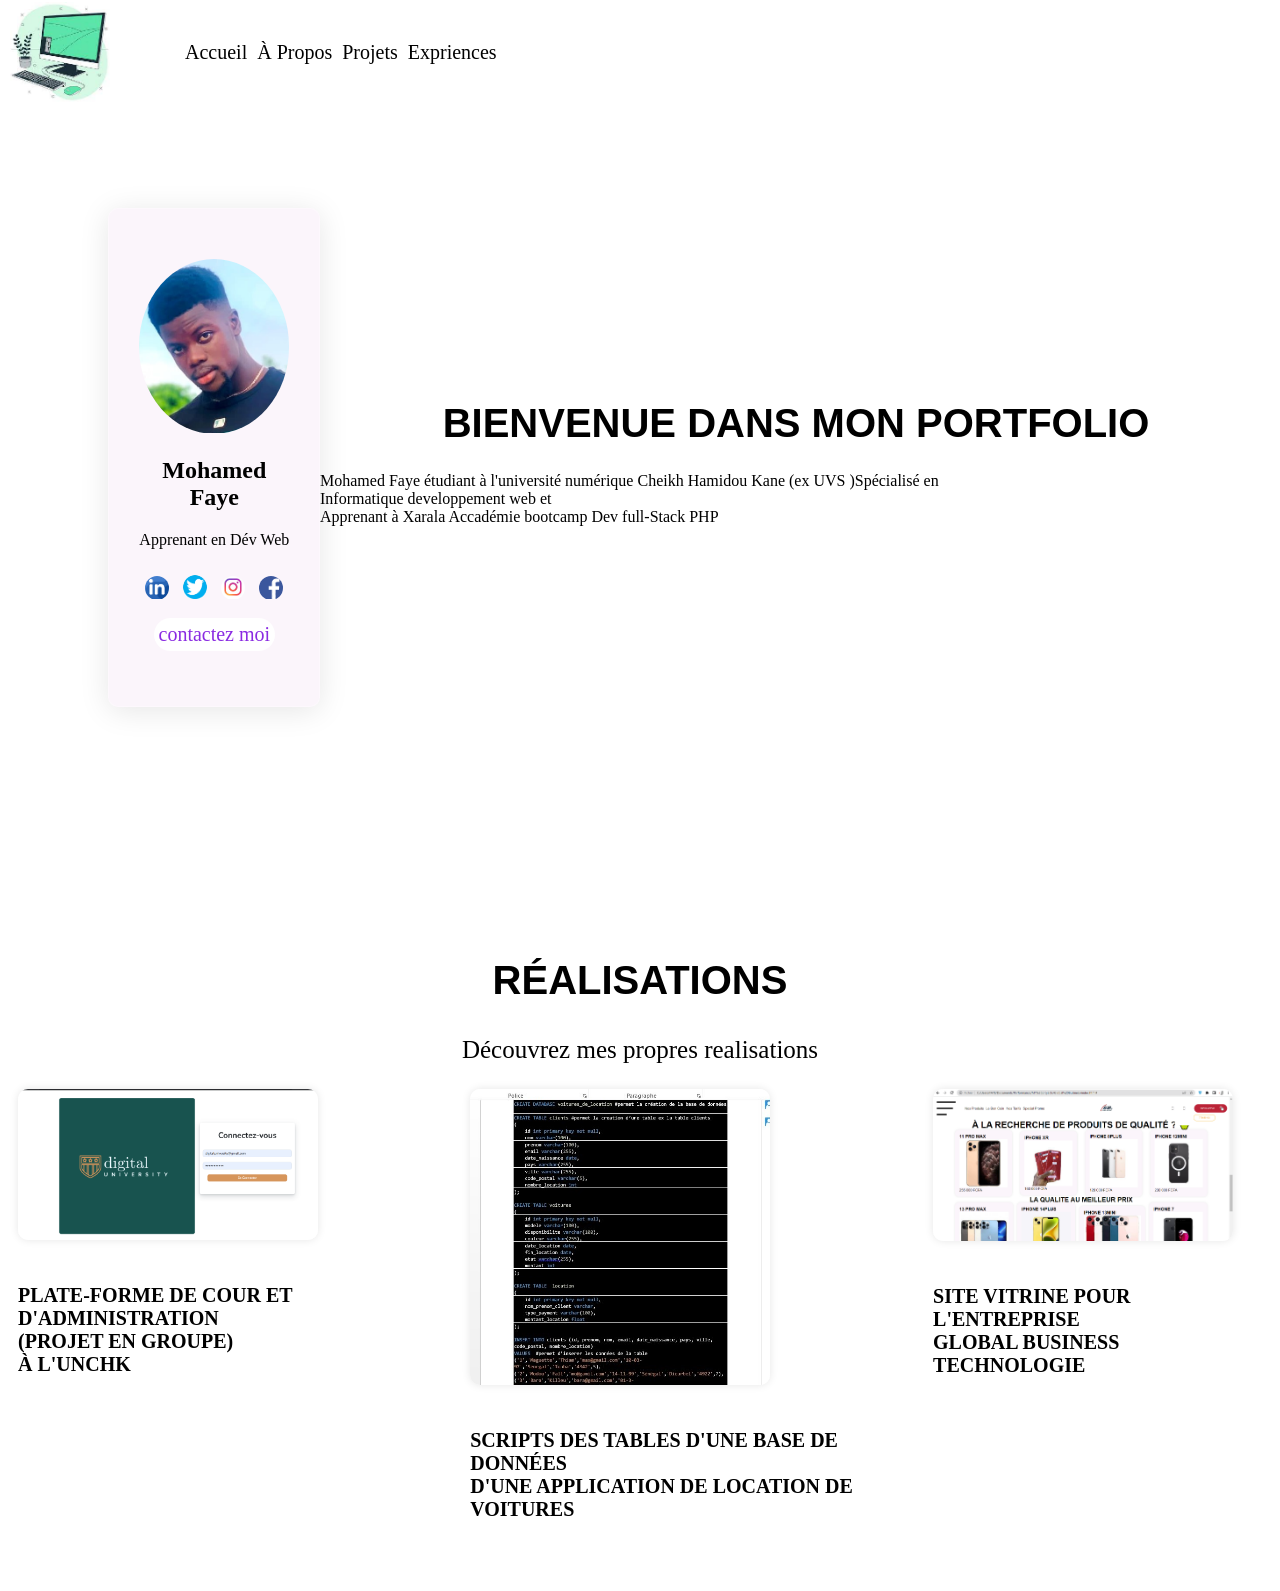
==== index.html @ 33a94366 "mon troisiéme commit" ====
<!DOCTYPE html>
<html lang="en">

<head>
    <meta charset="UTF-8">
    <meta http-equiv="X-UA-Compatible" content="IE=edge">
    <link rel="preconnect" href="https://fonts.googleapis.com">
    <link rel="preconnect" href="https://fonts.gstatic.com" crossorigin>
    <link href="https : //fonts.googleapis.com/css2?family= Poppins :wght@100 & display=swap" rel="stylesheet">
    <meta name="viewport" content="width=device-width, initial-scale=1.0">
    <title>Portfolio de Mohamed Faye</title>
    <link rel="stylesheet" href="faye.css">
</head>
<body>

    <header>
        <div class="menu">
            <img src="medias/téléchargement (2).jpg" class="menu_icons">
            <ul>
                <li><a href="#">Accueil</a></li>
                <li><a href="#">à propos</a></li>
                <li><a href="#projets">projets</a></li>
                <li><a href="#">Expriences</a></li>
            </ul>
        </div>
    </header>

    <div class="ecran">
        <div class="carte">
            <img src="medias/imgword.jpg">
            <h2>Mohamed Faye</h2>
            <p>Apprenant en Dév Web</p>
            <div class="reseau">
                <a href="https://www.linkedin.com/in/mohamed-faye-46"><img src="medias/téléchargement (1).png"></a>
                <a href="https://twitter.com/@fayemohamed540"><img src="medias/téléchargement (2).png"></a>
                <a href="https://instagram.com/mhd_performance1?"><img src="medias/téléchargement (3).jpg"></a>
                <a href="https://facebook.com/mouhamedsopram.babafaye"><img src="medias/téléchargement.png"></a>
            </div>
            <a href="mailto:fayemohamed540@gmail.com" class="bouton">contactez moi</a>
        </div>
        <div class="content">
            <h1 id="animated-text">Bienvenue Dans Mon Portfolio</h1>
            <p class="par">Mohamed Faye étudiant à l'université numérique Cheikh Hamidou Kane (ex UVS )Spécialisé en <br>
                Informatique developpement web et <br>
                Apprenant à Xarala Accadémie bootcamp Dev full-Stack PHP</p>
        </div>        
    </div>
    </div>

    <section class="projets" id="projets">
            <h1>Réalisations</h1>
            <p>Découvrez mes propres realisations</p>
            <div class="projets-list">
                <div class="box">
                    <img src="medias/Capture d’écran 1.png">
                    <h3>Plate-forme de cour et d'administration<br>(projet en groupe) <br>à l'UNCHK</h3>
                </div>
                <div class="box">
                    <img src="medias/Capture d’écran (12).jpg">
                    <h3>Scripts des tables d'une base de données<br>d'une application de location de voitures</h3>
                </div>
                <div class="box">
                    <img src="medias/global1.png">
                    <h3>Site vitrine pour l'entreprise<br>Global Business Technologie</h3>
                </div>
             </div>
    </section>

    <script src="script.js"></script>
</body>
</html>
---- faye.css ----
header {
    position: fixed;
    top: 0%;
    left: 0%;
    width: 100%;
    background-color: #fff;
    display: flex;
    justify-content: space-between;
    align-items: center;
    padding: 2px 10px;
    box-shadow: 0 0 20px rgba(0,0,0,0.1,);
    z-index: 100;
}
.menu {
    display: flex;
    align-items: center;
}
.menu_icons {
    width: 100px;
    cursor: pointer;
}
.menu ul {
    margin-left: 25px;
    display: flex;
    list-style: none;
}
.menu ul a {
    margin-left: 10px;
    text-transform: capitalize;
    font-size: 20px;
    color: #000;
    text-decoration: 0;
    position: relative;
}
.menu ul a::after {
    position: absolute;
    left: 0;
    bottom: -5px;
    content: "";
    width: 0;
    height: 2px;
    background-color: blueviolet;
    transition: 0.1s ease-out;
}
.menu ul a:hover::after {
    width: 100%;
}

.ecran {
    height: 100vh;
    background-size: cover;
    background-position: center;
    padding-left: 100px;
    display: flex;
    align-items: center;
    justify-content: center;
}
.carte{
    width: 150px;
    max-width: 440px;
    color: black;
    text-align: center;
    padding: 50px 30px;
    border: 1px solid rgba(255, 255, 255, 0.3);
    background: #fbf5fb;
    border-radius: 10px;
    box-shadow: 0 4px 30px rgba(0, 0, 0, 0.1);
    backdrop-filter: blur(5px);


}
.carte img{
    width: 150px;
    border-radius: 150%;
}
.carte .reseau img{
    width: 24px;
    border-radius: 40px;
    margin: 10px 5px;
    transition: 0.5s;

}
.carte .reseau img:hover{
    background: blue;
}
.bouton{
    text-decoration: none;
    display: inline-block;
    font-size: 20px;
    font-weight: 100px;
    background: #fff;
    color: blueviolet;
    padding: 5px 5px;
    border-radius: 30px;
    margin: 5px 5px;
}
.content{
    width: 1000px;
    height: auto;
    margin: auto;
    color: black;
    position: relative;
}
content .par{
    padding-left: 10px;
    padding-bottom: 10px;
    font-family: arial;
    letter-spacing: 1.2px;
    line-height: 80Px;
}
.projets {
    margin: 50px 0;
    padding: 0 10px;
}
h1 {
    font-size: 40px;
    text-align: center;
    text-transform: uppercase;
    font-family: 'Anton' , sans-serif;
}
.projets p{
    text-align: center;
    margin-top: 15px;
    margin-bottom: 25px;
    font-size: 25px;
}
.projets-list {
    display: flex;
    justify-content: space-between;
}
.projets-list img {
    box-shadow: 0 0 9px rgba(0,0,0,0.1);
    width: 300px;
    border-radius: 10px;
    margin-bottom: 20px;
}
h3 {
    text-transform: uppercase;
    font-size: 20px;
}
.projets-list .box {
    transition: 0.5s ease-out;
    cursor: pointer;
}
.projets-list .box:hover {
    transform: scale(1.05);
}

.animated-text {
    animation: colorChange 2s infinite;
}
  
  @keyframes colorChange {
    50% { color: blue; }
    100% { color: black; }
  }
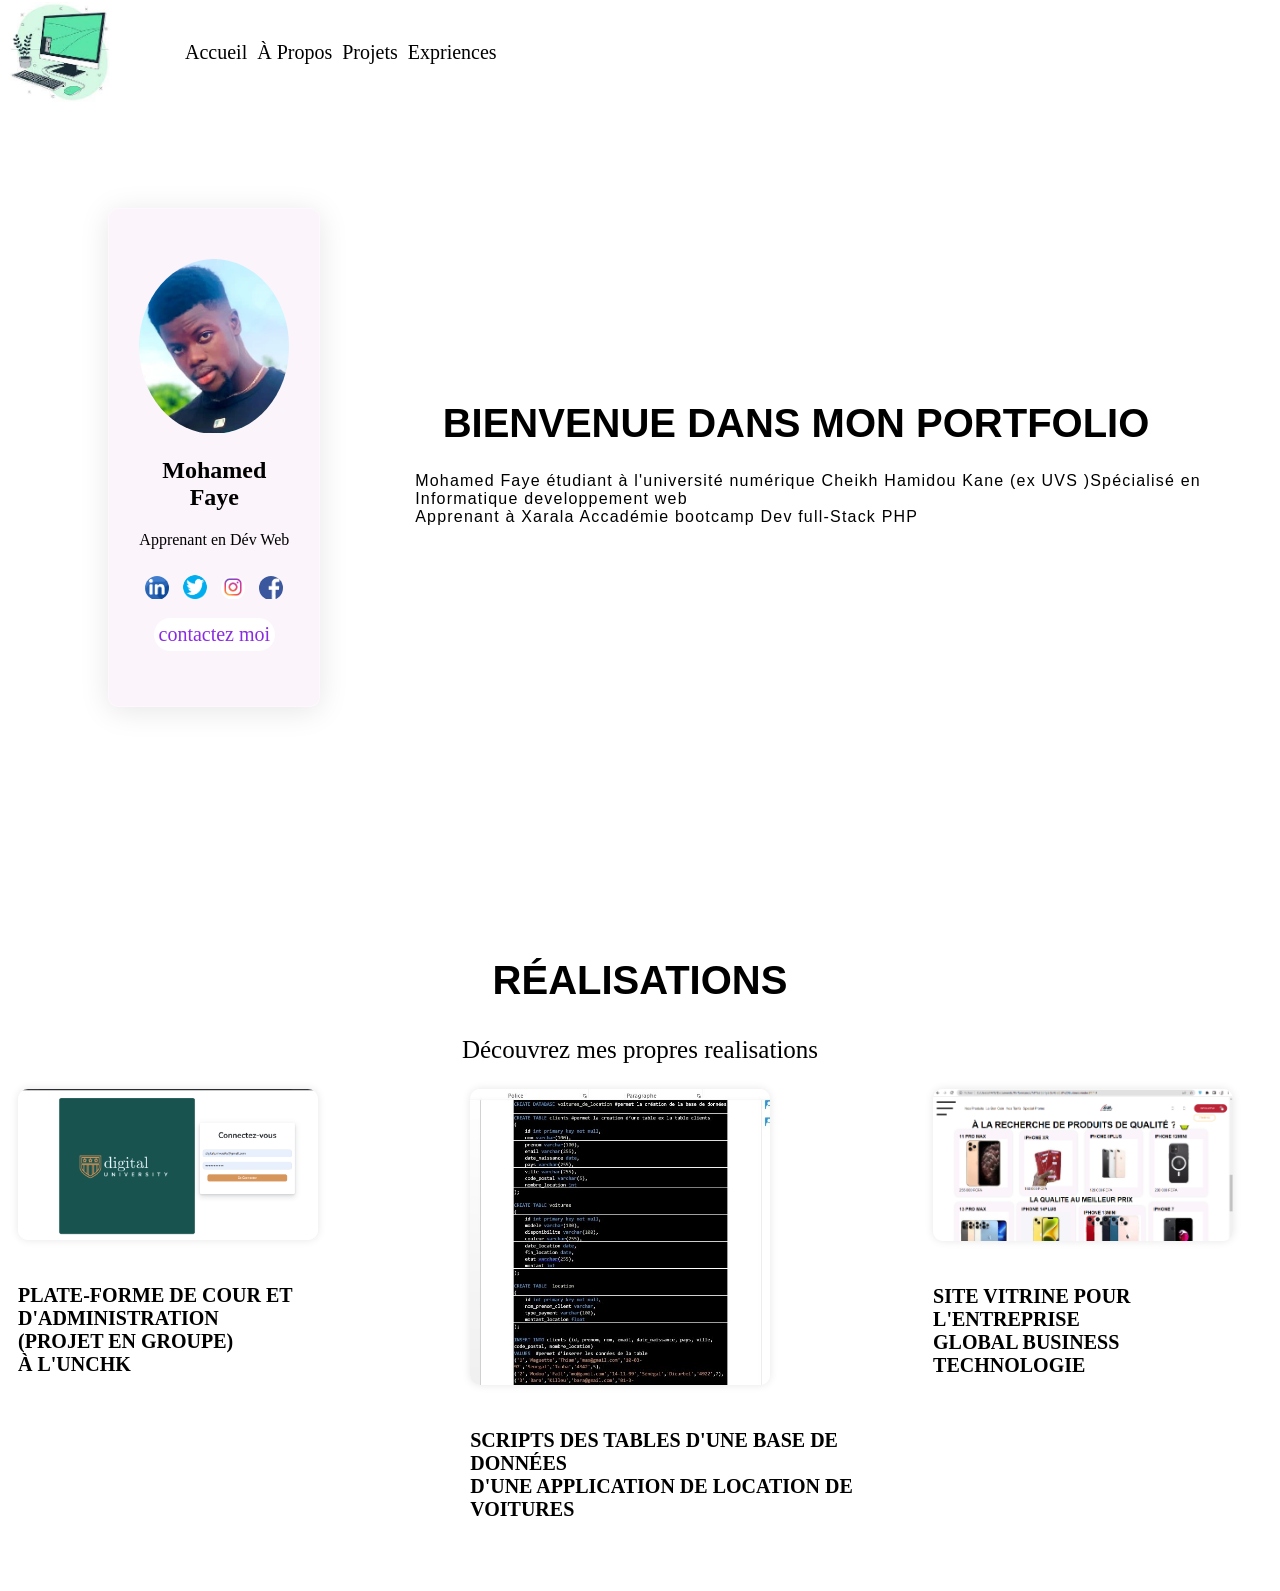
==== commit aee14541: "new commit" ====
--- a/index.html
+++ b/index.html
@@ -41,7 +41,7 @@
         <div class="content">
             <h1 id="animated-text">Bienvenue Dans Mon Portfolio</h1>
             <p class="par">Mohamed Faye étudiant à l'université numérique Cheikh Hamidou Kane (ex UVS )Spécialisé en <br>
-                Informatique developpement web et <br>
+                Informatique developpement web <br>
                 Apprenant à Xarala Accadémie bootcamp Dev full-Stack PHP</p>
         </div>        
     </div>
--- a/faye.css
+++ b/faye.css
@@ -101,12 +101,12 @@
     color: black;
     position: relative;
 }
-content .par{
-    padding-left: 10px;
-    padding-bottom: 10px;
+.par{
+    padding-left: 10%;
+    /* padding-bottom: 10px; */
     font-family: arial;
     letter-spacing: 1.2px;
-    line-height: 80Px;
+    text-align: justify;
 }
 .projets {
     margin: 50px 0;
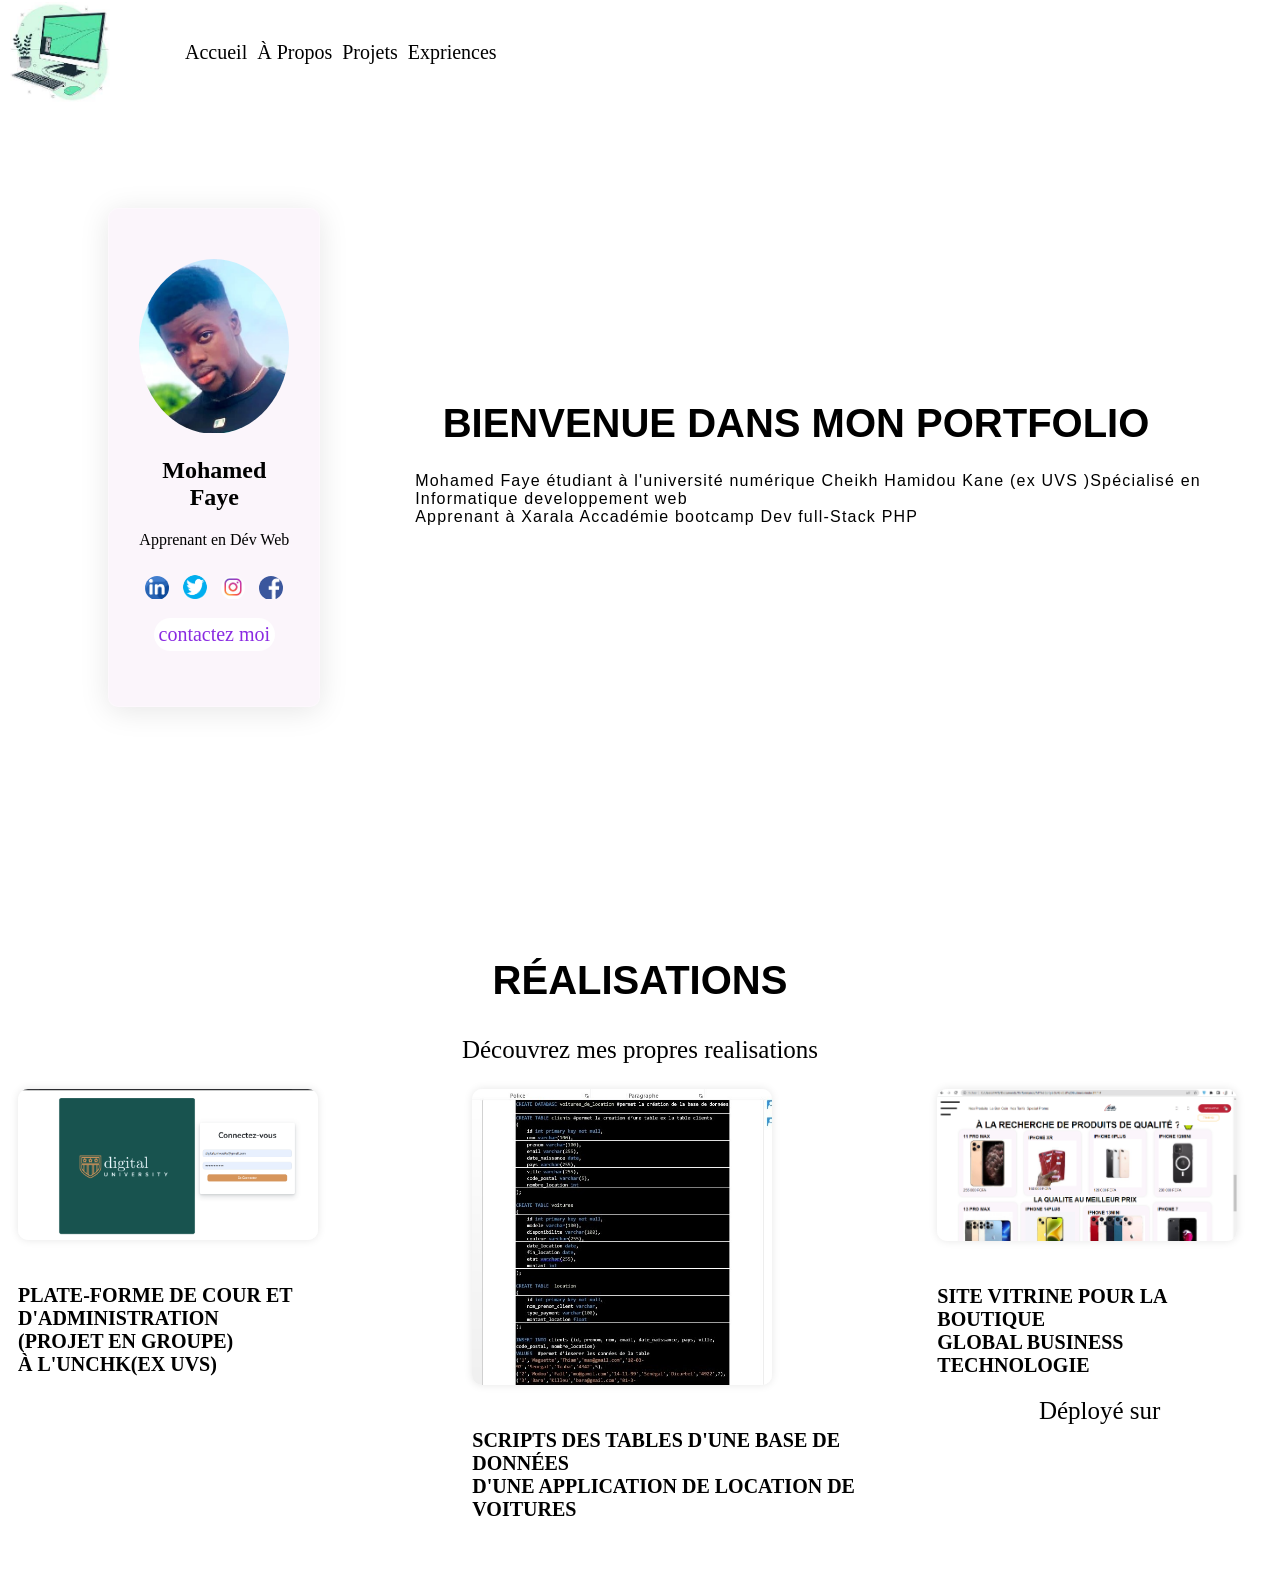
==== commit 370efa03: "encore un commit" ====
--- a/index.html
+++ b/index.html
@@ -53,7 +53,7 @@
             <div class="projets-list">
                 <div class="box">
                     <img src="medias/Capture d’écran 1.png">
-                    <h3>Plate-forme de cour et d'administration<br>(projet en groupe) <br>à l'UNCHK</h3>
+                    <h3>Plate-forme de cour et d'administration<br>(projet en groupe) <br>à l'UNCHK(ex UVS)</h3>
                 </div>
                 <div class="box">
                     <img src="medias/Capture d’écran (12).jpg">
@@ -61,7 +61,8 @@
                 </div>
                 <div class="box">
                     <img src="medias/global1.png">
-                    <h3>Site vitrine pour l'entreprise<br>Global Business Technologie</h3>
+                    <h3>Site vitrine pour la boutique<br>Global Business Technologie</h3>
+                    <p>Déployé sur<a href="https://global-businesstechnologie.netlify.app"></a></p>
                 </div>
              </div>
     </section>
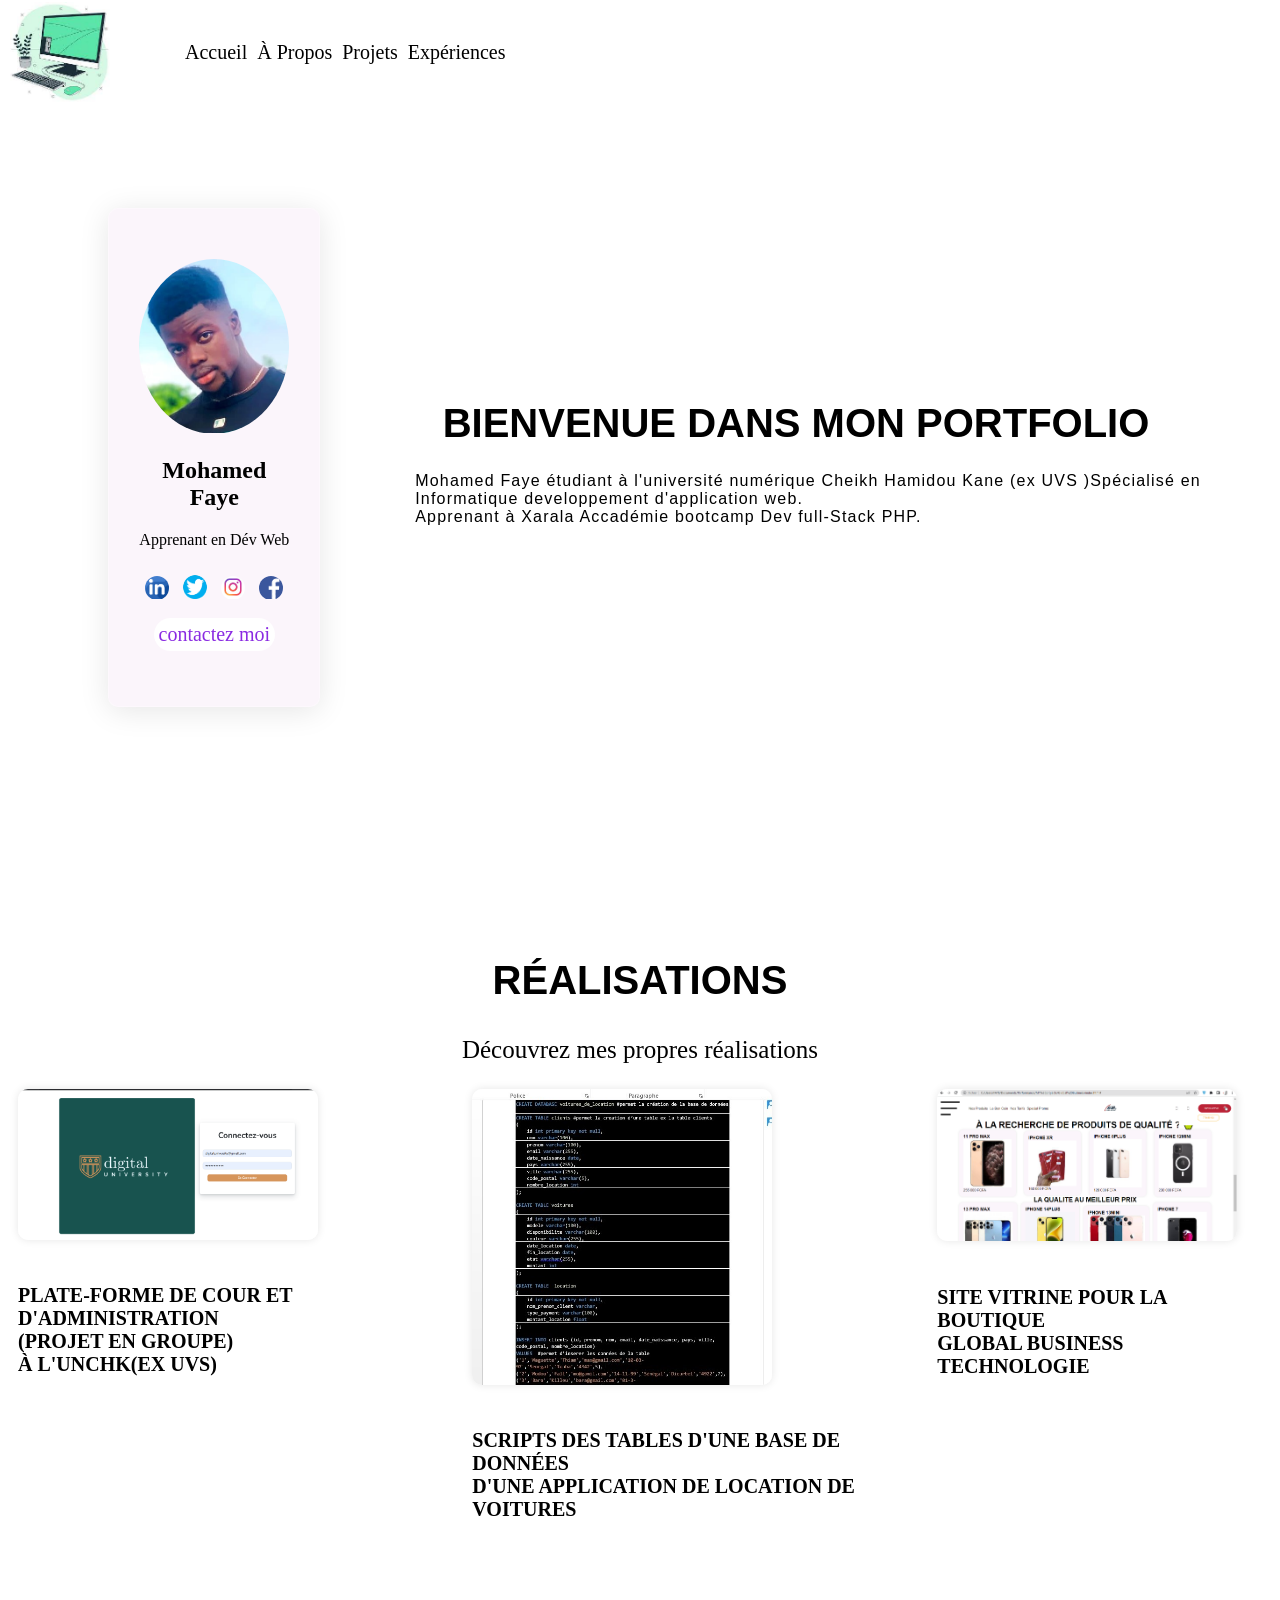
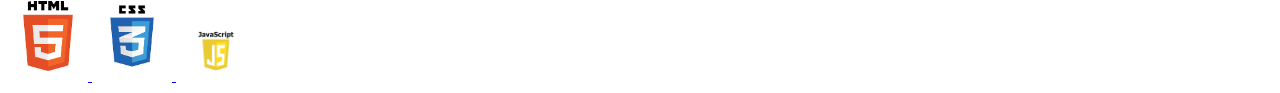
==== commit 02c4d252: "encore un autre commit" ====
--- a/index.html
+++ b/index.html
@@ -18,9 +18,9 @@
             <img src="medias/téléchargement (2).jpg" class="menu_icons">
             <ul>
                 <li><a href="#">Accueil</a></li>
-                <li><a href="#">à propos</a></li>
+                <li><a href="#àpropos">à propos</a></li>
                 <li><a href="#projets">projets</a></li>
-                <li><a href="#">Expriences</a></li>
+                <li><a href="#expériences">Expériences</a></li>
             </ul>
         </div>
     </header>
@@ -38,19 +38,20 @@
             </div>
             <a href="mailto:fayemohamed540@gmail.com" class="bouton">contactez moi</a>
         </div>
-        <div class="content">
-            <h1 id="animated-text">Bienvenue Dans Mon Portfolio</h1>
+
+        <div class="content" id="àpropos">
+            <h1 id="animated-text" >Bienvenue Dans Mon Portfolio</h1>
             <p class="par">Mohamed Faye étudiant à l'université numérique Cheikh Hamidou Kane (ex UVS )Spécialisé en <br>
-                Informatique developpement web <br>
-                Apprenant à Xarala Accadémie bootcamp Dev full-Stack PHP</p>
+                Informatique developpement d'application web. <br>
+                Apprenant à Xarala Accadémie bootcamp Dev full-Stack PHP.</p>
         </div>        
     </div>
     </div>
 
     <section class="projets" id="projets">
             <h1>Réalisations</h1>
-            <p>Découvrez mes propres realisations</p>
-            <div class="projets-list">
+            <p>Découvrez mes propres réalisations</p>
+            <div class="projets-list" id="expériences">
                 <div class="box">
                     <img src="medias/Capture d’écran 1.png">
                     <h3>Plate-forme de cour et d'administration<br>(projet en groupe) <br>à l'UNCHK(ex UVS)</h3>
@@ -60,11 +61,18 @@
                     <h3>Scripts des tables d'une base de données<br>d'une application de location de voitures</h3>
                 </div>
                 <div class="box">
+                    <a href="https://global-businesstechnologie.netlify.app">
                     <img src="medias/global1.png">
                     <h3>Site vitrine pour la boutique<br>Global Business Technologie</h3>
-                    <p>Déployé sur<a href="https://global-businesstechnologie.netlify.app"></a></p>
                 </div>
              </div>
+    </section>
+
+
+    <section class="mes_cours">
+        <img src="medias/html5logo.png">
+        <img src="medias/css3logo.png">
+        <img src="medias/JSlogo.png">
     </section>
 
     <script src="script.js"></script>
--- a/faye.css
+++ b/faye.css
@@ -124,6 +124,11 @@
     margin-bottom: 25px;
     font-size: 25px;
 }
+.projets a{
+    font-size: 20px;
+    text-decoration: solid;
+    color: #000;
+}
 .projets-list {
     display: flex;
     justify-content: space-between;
@@ -153,4 +158,11 @@
   @keyframes colorChange {
     50% { color: blue; }
     100% { color: black; }
-  }  +}  
+
+.mes_cours img {
+    width: 70px;
+    height: auto;
+    border-radius: 20px;
+    margin: 10px 5px;
+}
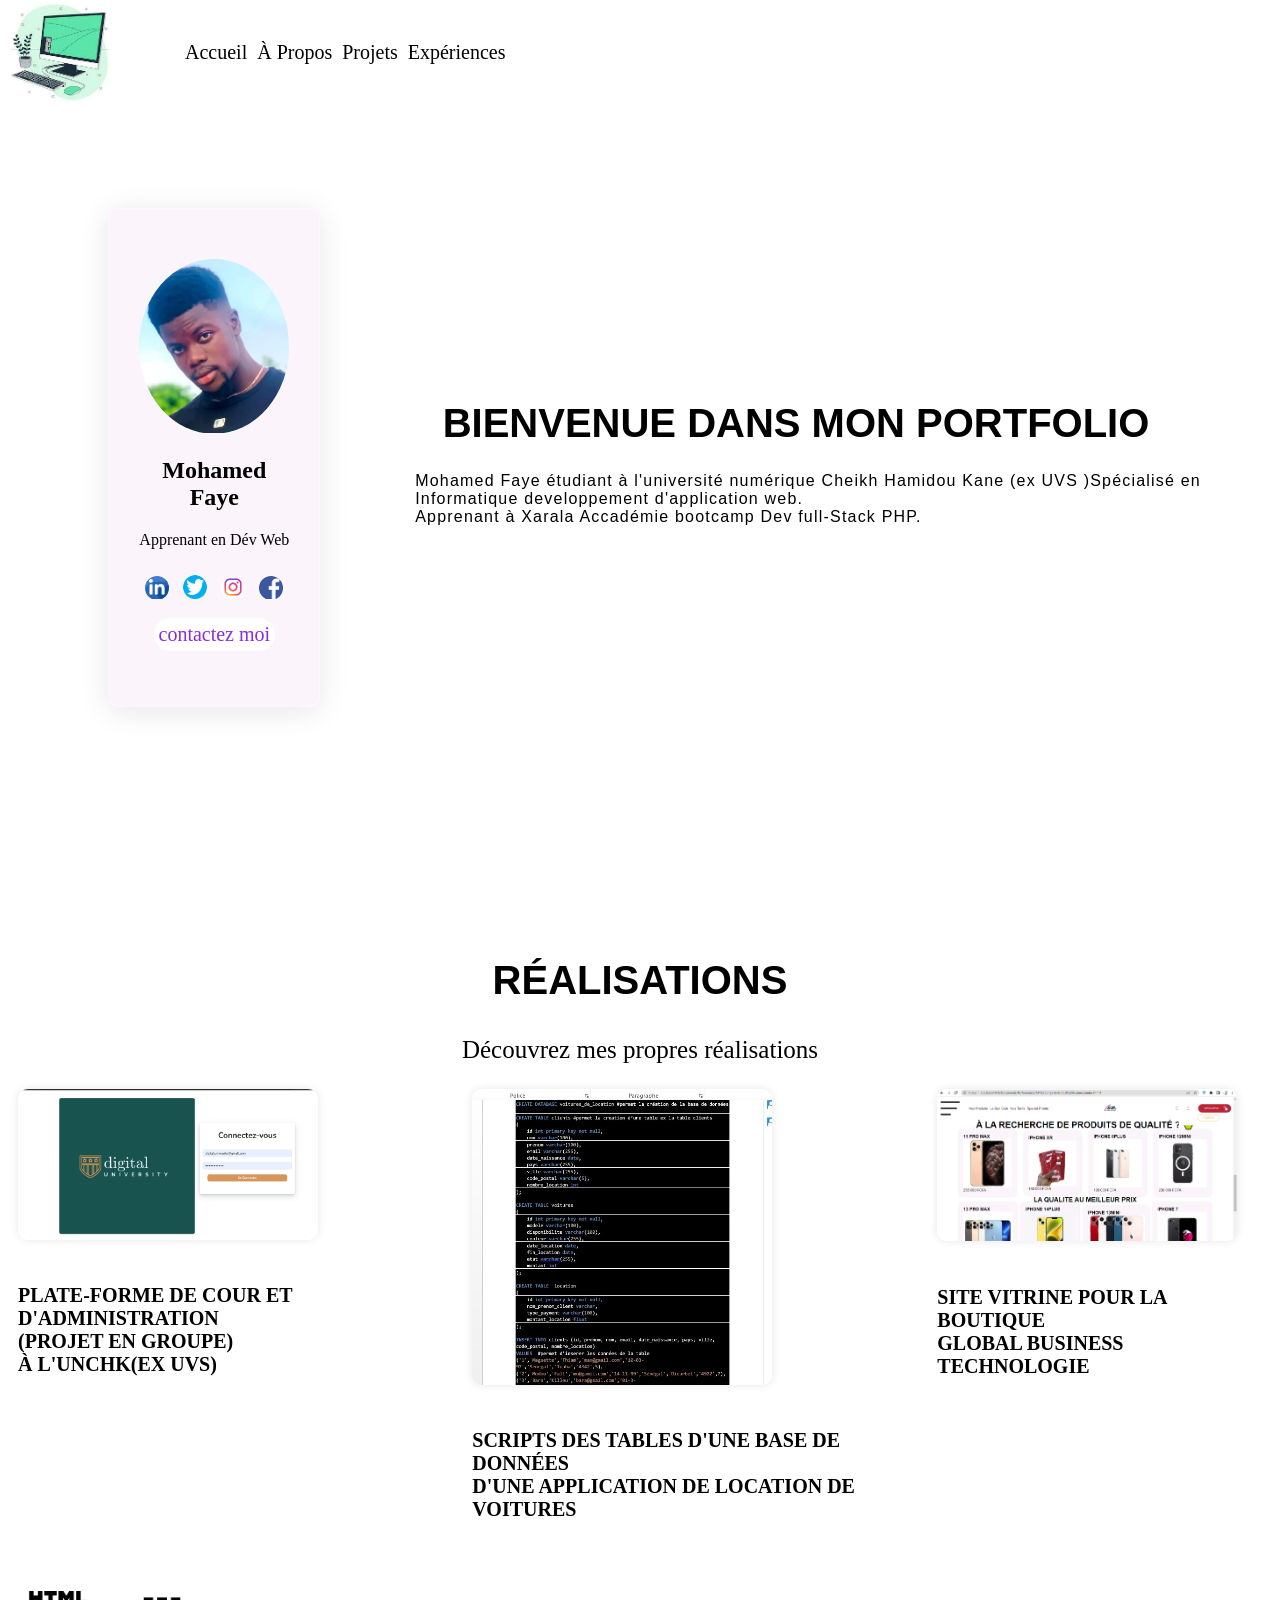
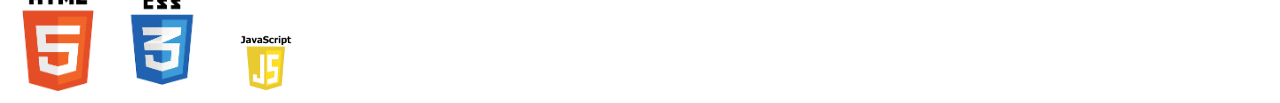
==== commit 141e525c: "my file" ====
--- a/index.html
+++ b/index.html
@@ -31,7 +31,7 @@
             <h2>Mohamed Faye</h2>
             <p>Apprenant en Dév Web</p>
             <div class="reseau">
-                <a href="https://www.linkedin.com/in/mohamed-faye-46"><img src="medias/téléchargement (1).png"></a>
+                <a href="https://www.linkedin.com/in/mohamed-faye-461b9a246"><img src="medias/téléchargement (1).png"></a>
                 <a href="https://twitter.com/@fayemohamed540"><img src="medias/téléchargement (2).png"></a>
                 <a href="https://instagram.com/mhd_performance1?"><img src="medias/téléchargement (3).jpg"></a>
                 <a href="https://facebook.com/mouhamedsopram.babafaye"><img src="medias/téléchargement.png"></a>
@@ -64,10 +64,11 @@
                     <a href="https://global-businesstechnologie.netlify.app">
                     <img src="medias/global1.png">
                     <h3>Site vitrine pour la boutique<br>Global Business Technologie</h3>
+                    </a>
                 </div>
              </div>
     </section>
-
+    
 
     <section class="mes_cours">
         <img src="medias/html5logo.png">
--- a/faye.css
+++ b/faye.css
@@ -124,7 +124,7 @@
     margin-bottom: 25px;
     font-size: 25px;
 }
-.projets a{
+.projets a {
     font-size: 20px;
     text-decoration: solid;
     color: #000;
@@ -159,10 +159,6 @@
     50% { color: blue; }
     100% { color: black; }
 }  
-
 .mes_cours img {
-    width: 70px;
-    height: auto;
-    border-radius: 20px;
-    margin: 10px 5px;
+    width: 100px;
 }
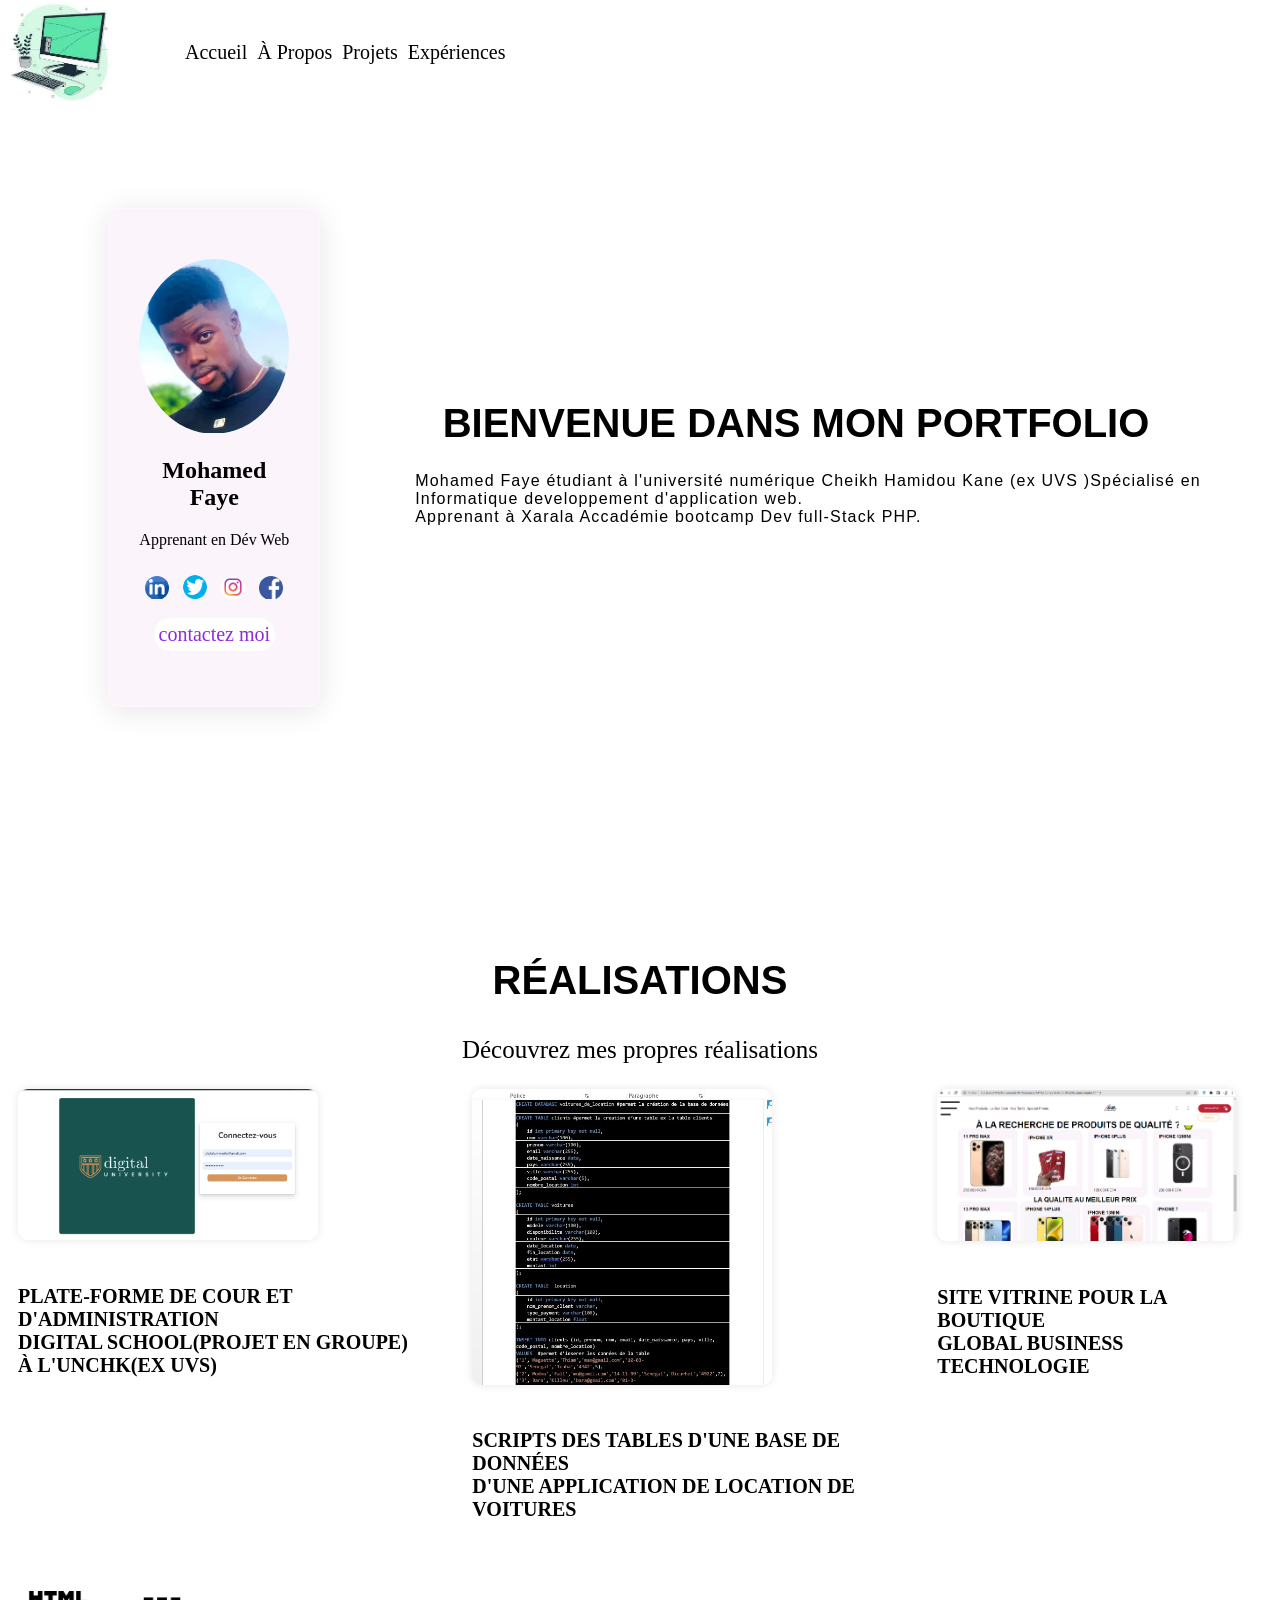
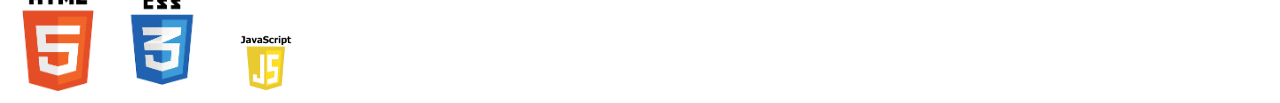
==== commit 945e0767: "another one" ====
--- a/index.html
+++ b/index.html
@@ -53,8 +53,10 @@
             <p>Découvrez mes propres réalisations</p>
             <div class="projets-list" id="expériences">
                 <div class="box">
+                    <a href="https://digitaluniversity.netlify.app/">
                     <img src="medias/Capture d’écran 1.png">
-                    <h3>Plate-forme de cour et d'administration<br>(projet en groupe) <br>à l'UNCHK(ex UVS)</h3>
+                    <h3>Plate-forme de cour et d'administration<br>Digital School(projet en groupe) <br>à l'UNCHK(ex UVS)</h3>
+                    </a>
                 </div>
                 <div class="box">
                     <img src="medias/Capture d’écran (12).jpg">
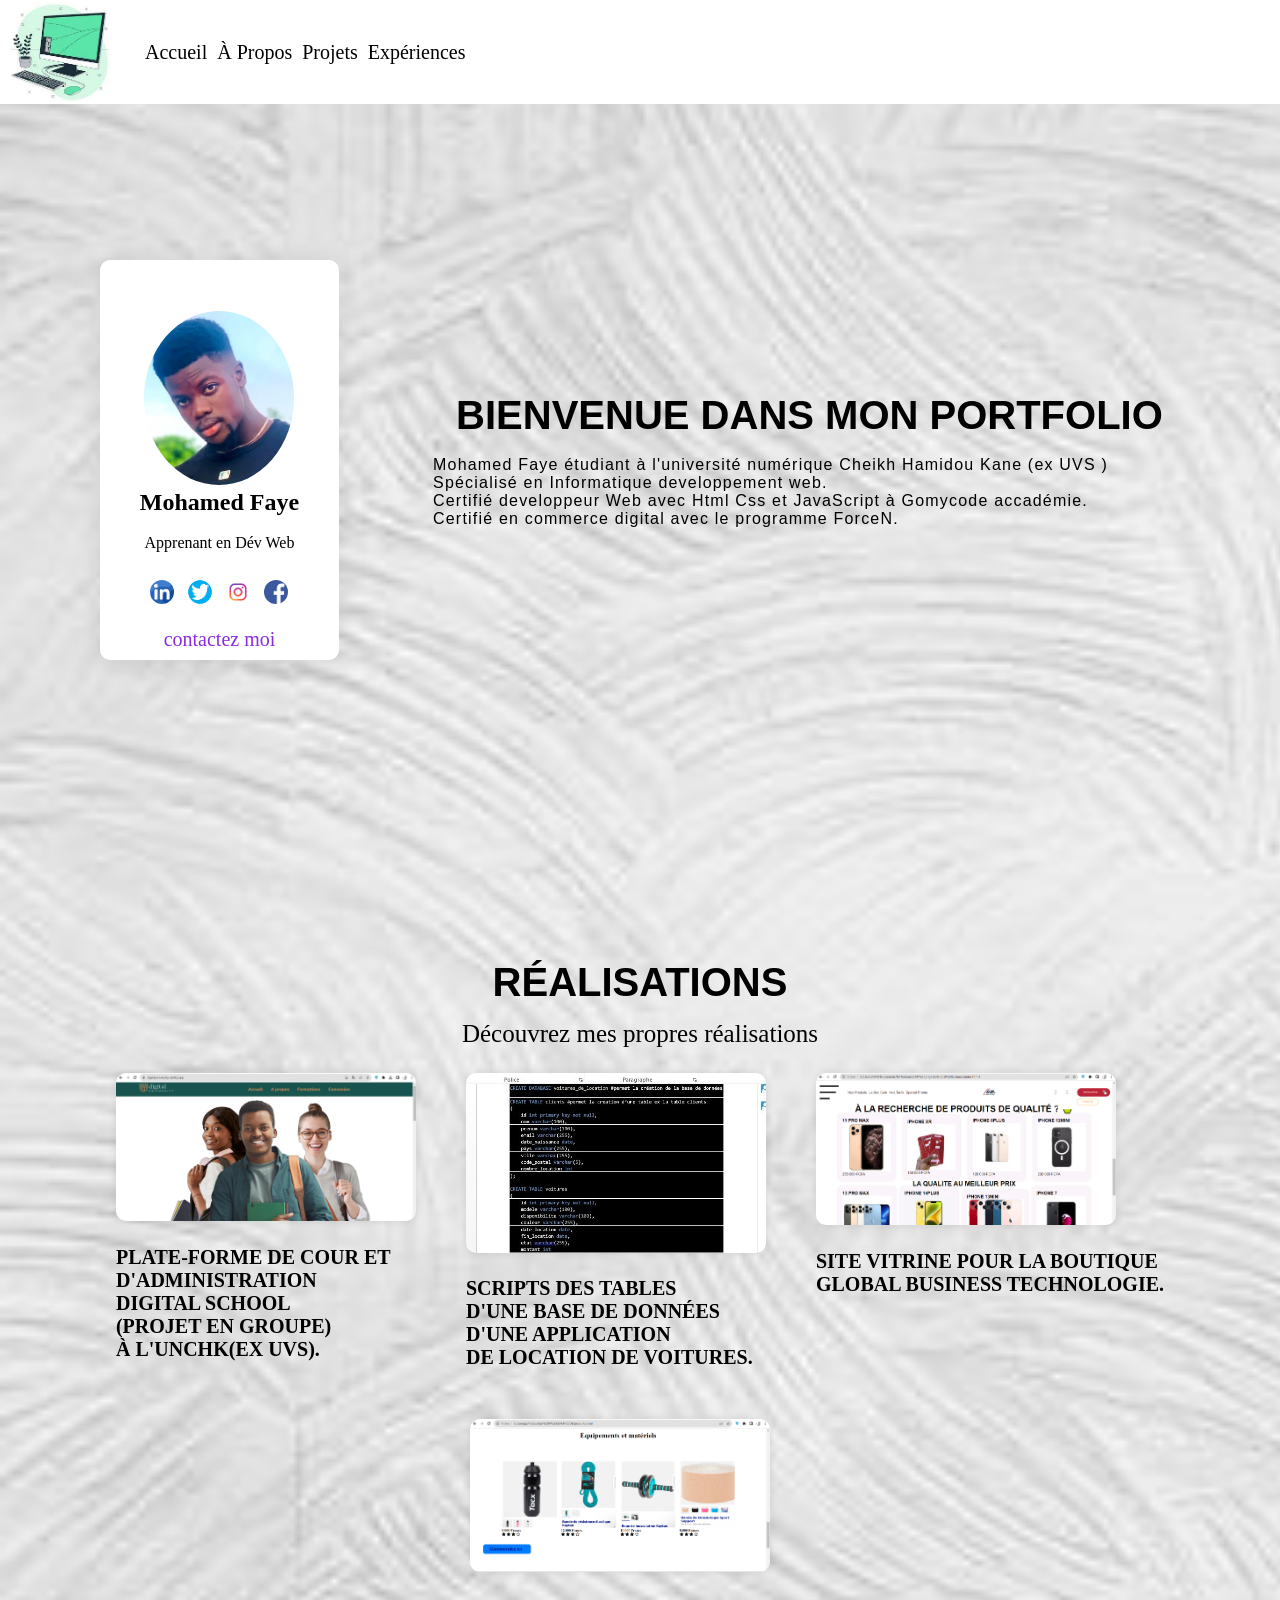
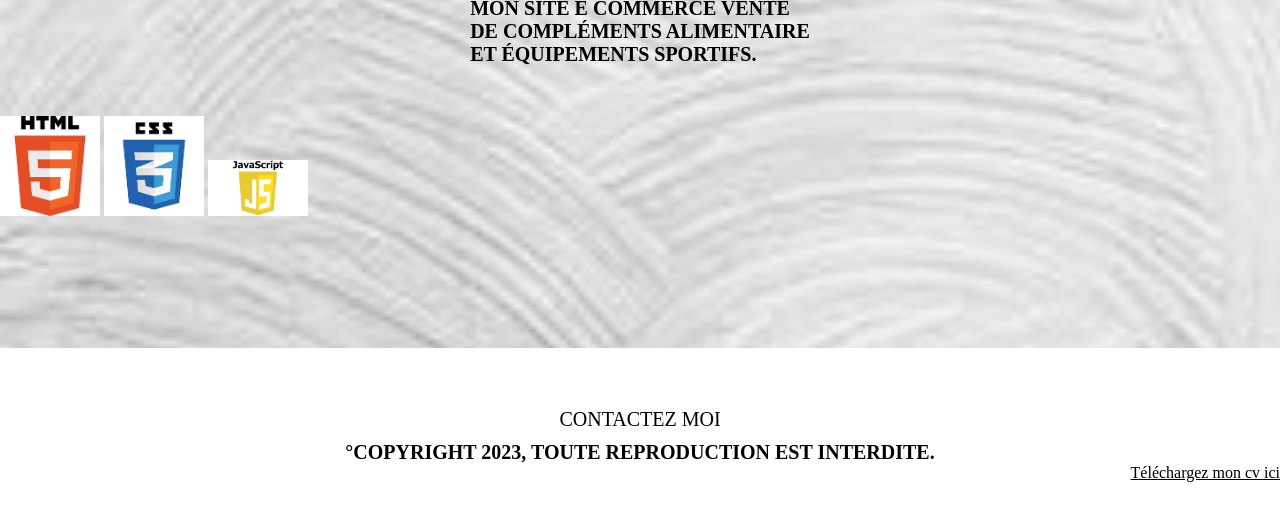
==== commit 4def9b7c: "mh" ====
--- a/index.html
+++ b/index.html
@@ -28,22 +28,28 @@
     <div class="ecran">
         <div class="carte">
             <img src="medias/imgword.jpg">
+            <br>
             <h2>Mohamed Faye</h2>
+            <br>
             <p>Apprenant en Dév Web</p>
+            <br>
             <div class="reseau">
                 <a href="https://www.linkedin.com/in/mohamed-faye-461b9a246"><img src="medias/téléchargement (1).png"></a>
                 <a href="https://twitter.com/@fayemohamed540"><img src="medias/téléchargement (2).png"></a>
                 <a href="https://instagram.com/mhd_performance1?"><img src="medias/téléchargement (3).jpg"></a>
                 <a href="https://facebook.com/mouhamedsopram.babafaye"><img src="medias/téléchargement.png"></a>
             </div>
+            
             <a href="mailto:fayemohamed540@gmail.com" class="bouton">contactez moi</a>
         </div>
 
         <div class="content" id="àpropos">
             <h1 id="animated-text" >Bienvenue Dans Mon Portfolio</h1>
-            <p class="par">Mohamed Faye étudiant à l'université numérique Cheikh Hamidou Kane (ex UVS )Spécialisé en <br>
-                Informatique developpement d'application web. <br>
-                Apprenant à Xarala Accadémie bootcamp Dev full-Stack PHP.</p>
+            <br>
+            <p class="par">Mohamed Faye étudiant à l'université numérique Cheikh Hamidou Kane (ex UVS )<br>Spécialisé en 
+                Informatique developpement web. <br>
+                Certifié developpeur Web avec Html Css et JavaScript à Gomycode accadémie.<br>
+                Certifié en commerce digital avec le programme ForceN.</p>
         </div>        
     </div>
     </div>
@@ -54,23 +60,33 @@
             <div class="projets-list" id="expériences">
                 <div class="box">
                     <a href="https://digitaluniversity.netlify.app/">
-                    <img src="medias/Capture d’écran 1.png">
-                    <h3>Plate-forme de cour et d'administration<br>Digital School(projet en groupe) <br>à l'UNCHK(ex UVS)</h3>
+                    <img src="medias/digitaluniv.png">
+                    <h3>Plate-forme de cour et<br> d'administration<br>Digital School<br>(projet en groupe) <br>à l'UNCHK(ex UVS).</h3>
                     </a>
                 </div>
                 <div class="box">
                     <img src="medias/Capture d’écran (12).jpg">
-                    <h3>Scripts des tables d'une base de données<br>d'une application de location de voitures</h3>
+                    <h3>Scripts des tables<br> d'une base de données<br>d'une application <br>de location de voitures.</h3>
                 </div>
                 <div class="box">
                     <a href="https://global-businesstechnologie.netlify.app">
                     <img src="medias/global1.png">
-                    <h3>Site vitrine pour la boutique<br>Global Business Technologie</h3>
+                    <h3>Site vitrine pour la boutique<br>Global Business Technologie.</h3>
                     </a>
                 </div>
              </div>
     </section>
-    
+
+    <section class="projets" id="projets">
+        <div class="projets-list" id="expériences">
+            <div class="box">
+                <a href="https://musclebymhd.netlify.app">
+                <img src="medias/Capture d’écran 2023-10-11 152023.png">
+                <h3>Mon site e commerce vente<br> de compléments alimentaire<br>et équipements sportifs.</h3>
+                </a>
+            </div>
+         </div>
+</section>    
 
     <section class="mes_cours">
         <img src="medias/html5logo.png">
@@ -78,6 +94,18 @@
         <img src="medias/JSlogo.png">
     </section>
 
+    <footer>
+        <div class="footer" id="contact">
+            <a href="mailto:fayemohamed540@gmail.com" class="bouton">CONTACTEZ MOI</a>
+            <h3>°Copyright 2023, toute reproduction est interdite.</h3>
+
+            <div class="mon-cv" id="cv">
+                <a href="C:\xampp\htdocs\Checkpoint GMC\medias\Mon CV">Téléchargez mon cv ici</a>
+            </div>
+            
+        </div>
+       </footer>
+
     <script src="script.js"></script>
 </body>
 </html>
--- a/faye.css
+++ b/faye.css
@@ -1,3 +1,13 @@
+* {
+    margin: 0;
+    padding: 0;
+    box-sizing: border-box;
+}
+body {
+    background-image: url(medias/bkk\ 2.jpg);
+    background-size: cover;
+    background-repeat: repeat;
+}
 header {
     position: fixed;
     top: 0%;
@@ -47,6 +57,7 @@
 }
 
 .ecran {
+    margin-top: 10px;
     height: 100vh;
     background-size: cover;
     background-position: center;
@@ -56,13 +67,14 @@
     justify-content: center;
 }
 .carte{
-    width: 150px;
-    max-width: 440px;
+    width: 250px;
+    height: 400px;
+    max-width: 500px;
     color: black;
     text-align: center;
     padding: 50px 30px;
     border: 1px solid rgba(255, 255, 255, 0.3);
-    background: #fbf5fb;
+    background: #fff;
     border-radius: 10px;
     box-shadow: 0 4px 30px rgba(0, 0, 0, 0.1);
     backdrop-filter: blur(5px);
@@ -131,7 +143,8 @@
 }
 .projets-list {
     display: flex;
-    justify-content: space-between;
+    justify-content: center;
+    gap: 50px;
 }
 .projets-list img {
     box-shadow: 0 0 9px rgba(0,0,0,0.1);
@@ -156,9 +169,33 @@
 }
   
   @keyframes colorChange {
-    50% { color: blue; }
+    50% { color: #fff; }
     100% { color: black; }
+}
+.mes_cours {
+    justify-content: center;
+    margin-top: 50px;
 }  
 .mes_cours img {
     width: 100px;
+}
+.footer {
+    margin-top: 10%;
+    background-color: #fff;
+    color: black;
+    padding: 50px 0; /* Supprimer le padding horizontal */
+    text-align: center;
+    width: 100%;
+    position: relative; 
+    margin-bottom: 0; 
+}
+.footer a {
+    
+    color: black;
+}
+.footer h3 {
+    text-align: center;
+}
+.footer .mon-cv {
+    text-align: end;
 }
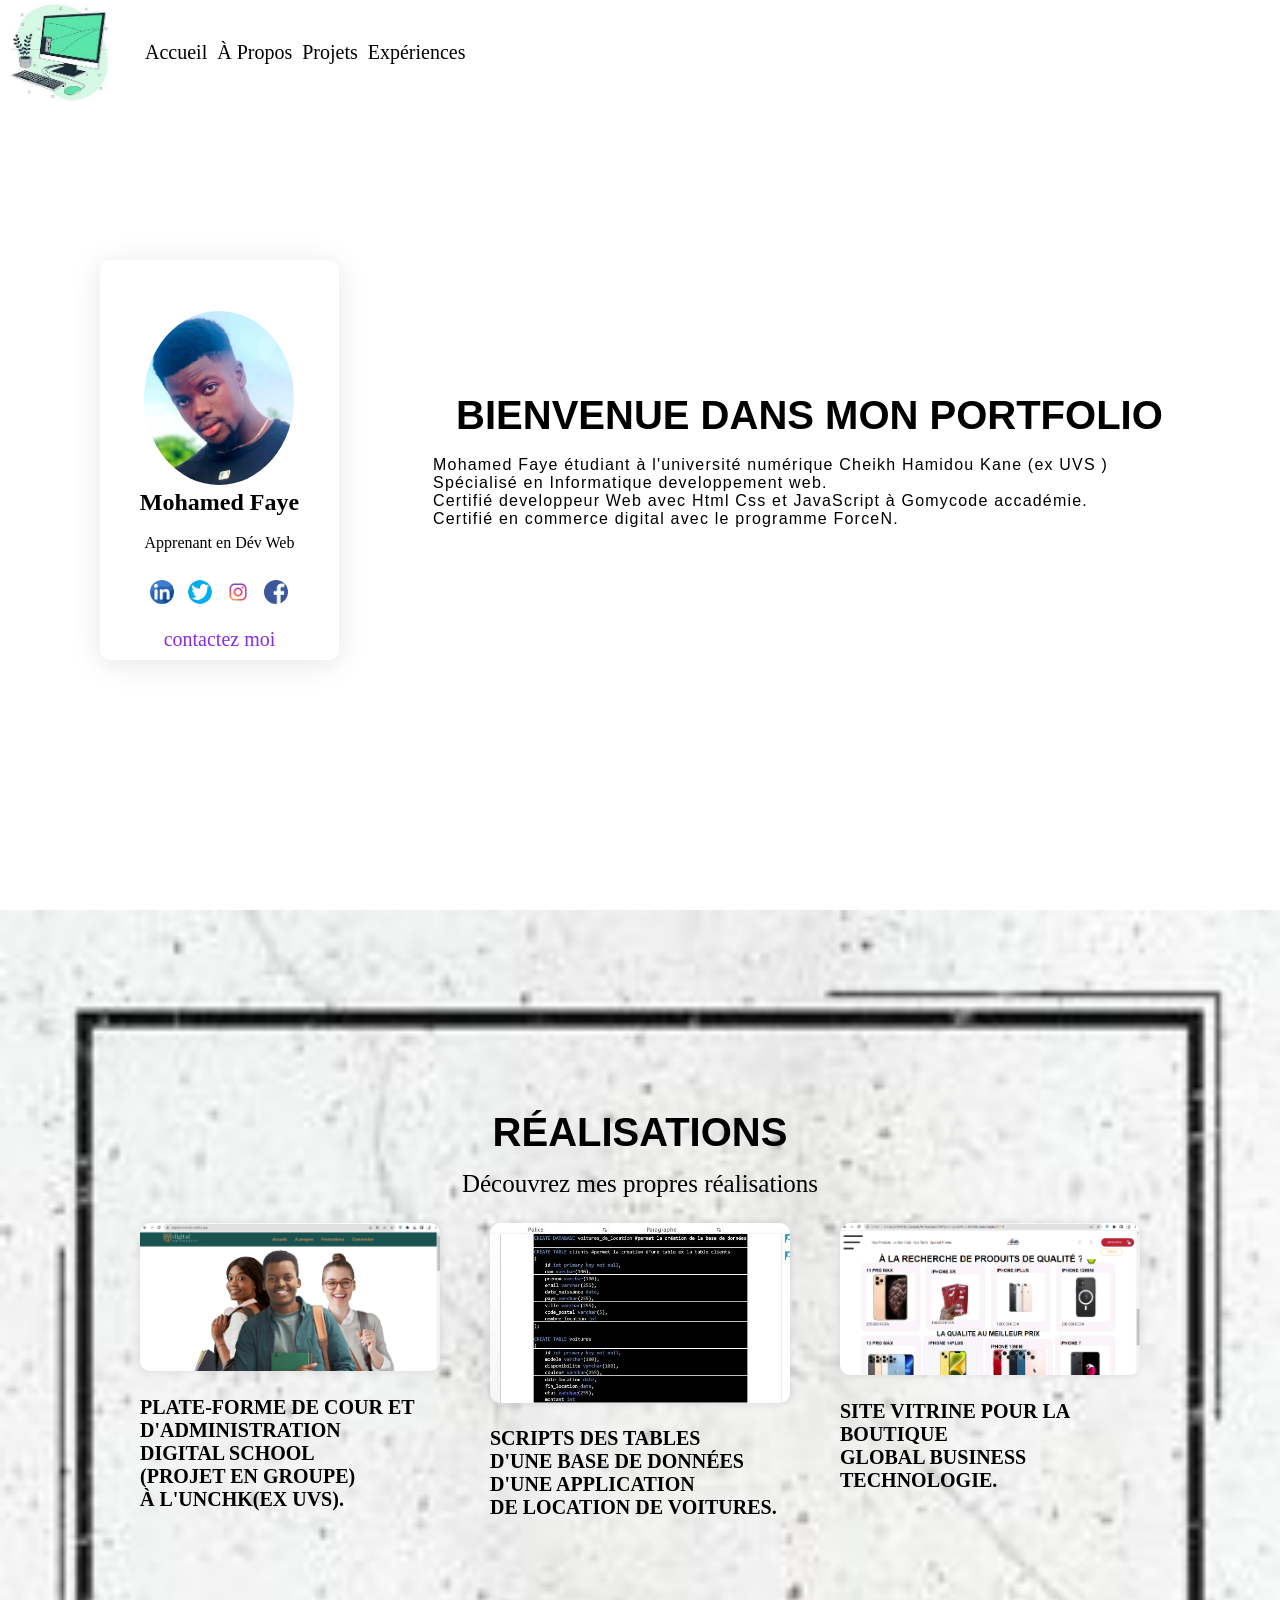
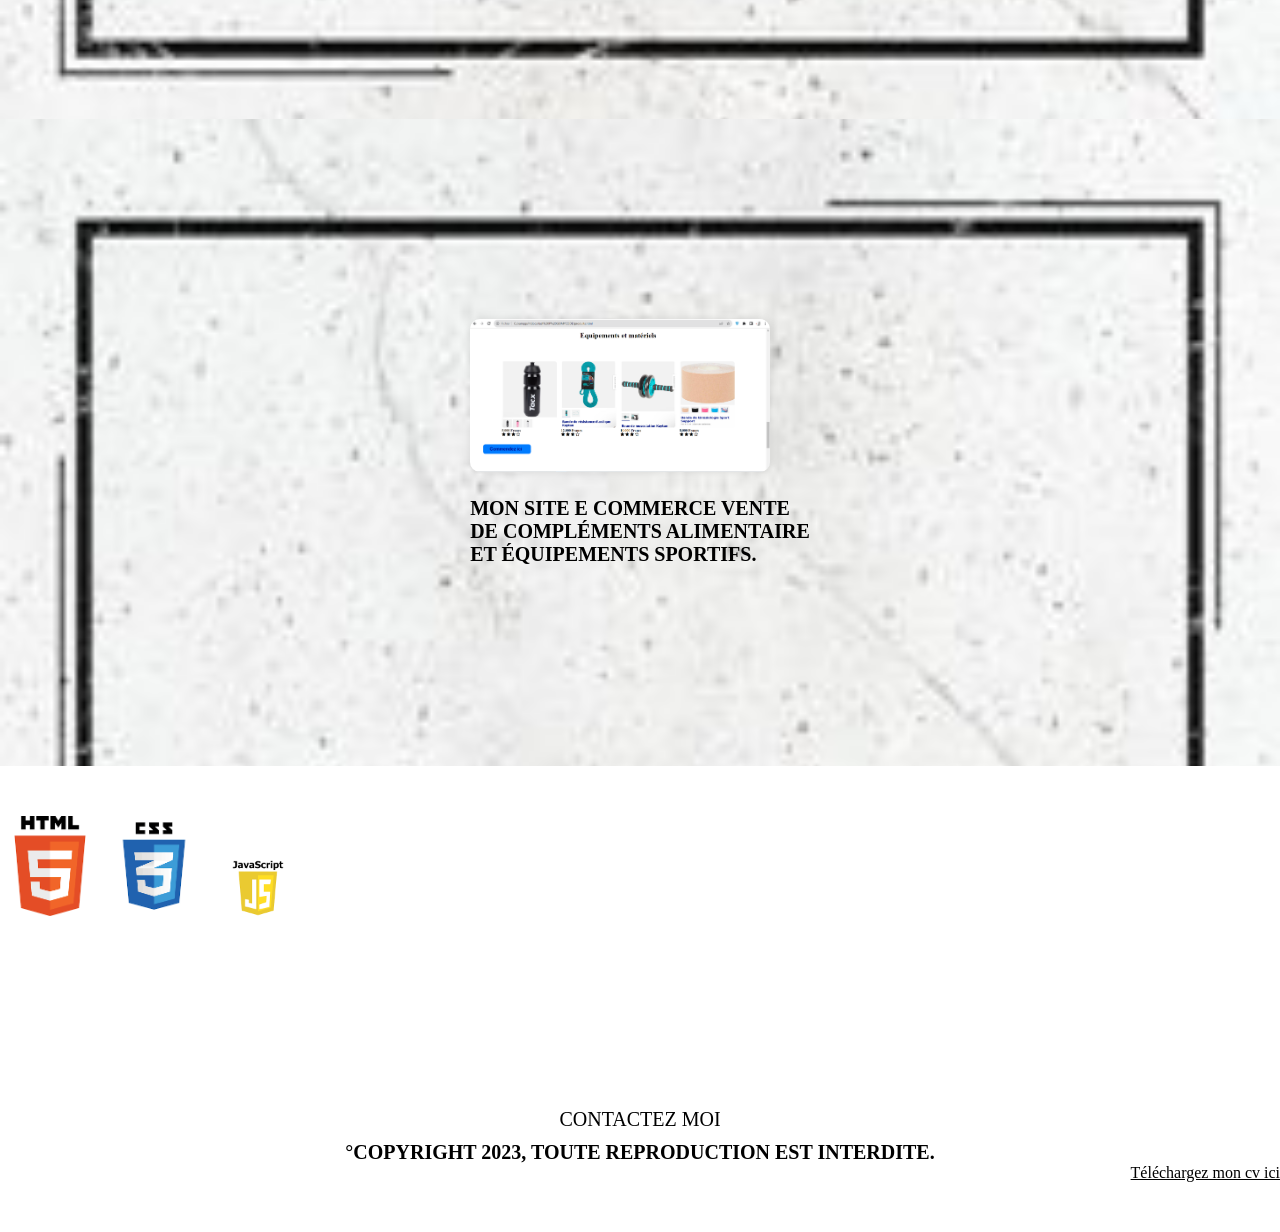
==== commit 21ce971c: "mitemps" ====
--- a/index.html
+++ b/index.html
@@ -100,7 +100,7 @@
             <h3>°Copyright 2023, toute reproduction est interdite.</h3>
 
             <div class="mon-cv" id="cv">
-                <a href="C:\xampp\htdocs\Checkpoint GMC\medias\Mon CV">Téléchargez mon cv ici</a>
+                <a href="">Téléchargez mon cv ici</a>
             </div>
             
         </div>
--- a/faye.css
+++ b/faye.css
@@ -3,11 +3,7 @@
     padding: 0;
     box-sizing: border-box;
 }
-body {
-    background-image: url(medias/bkk\ 2.jpg);
-    background-size: cover;
-    background-repeat: repeat;
-}
+
 header {
     position: fixed;
     top: 0%;
@@ -121,8 +117,11 @@
     text-align: justify;
 }
 .projets {
-    margin: 50px 0;
-    padding: 0 10px;
+    
+        background-image: url(medias/background\ 5.jpg);
+        background-size: cover;
+        padding: 200px ;
+        
 }
 h1 {
     font-size: 40px;
